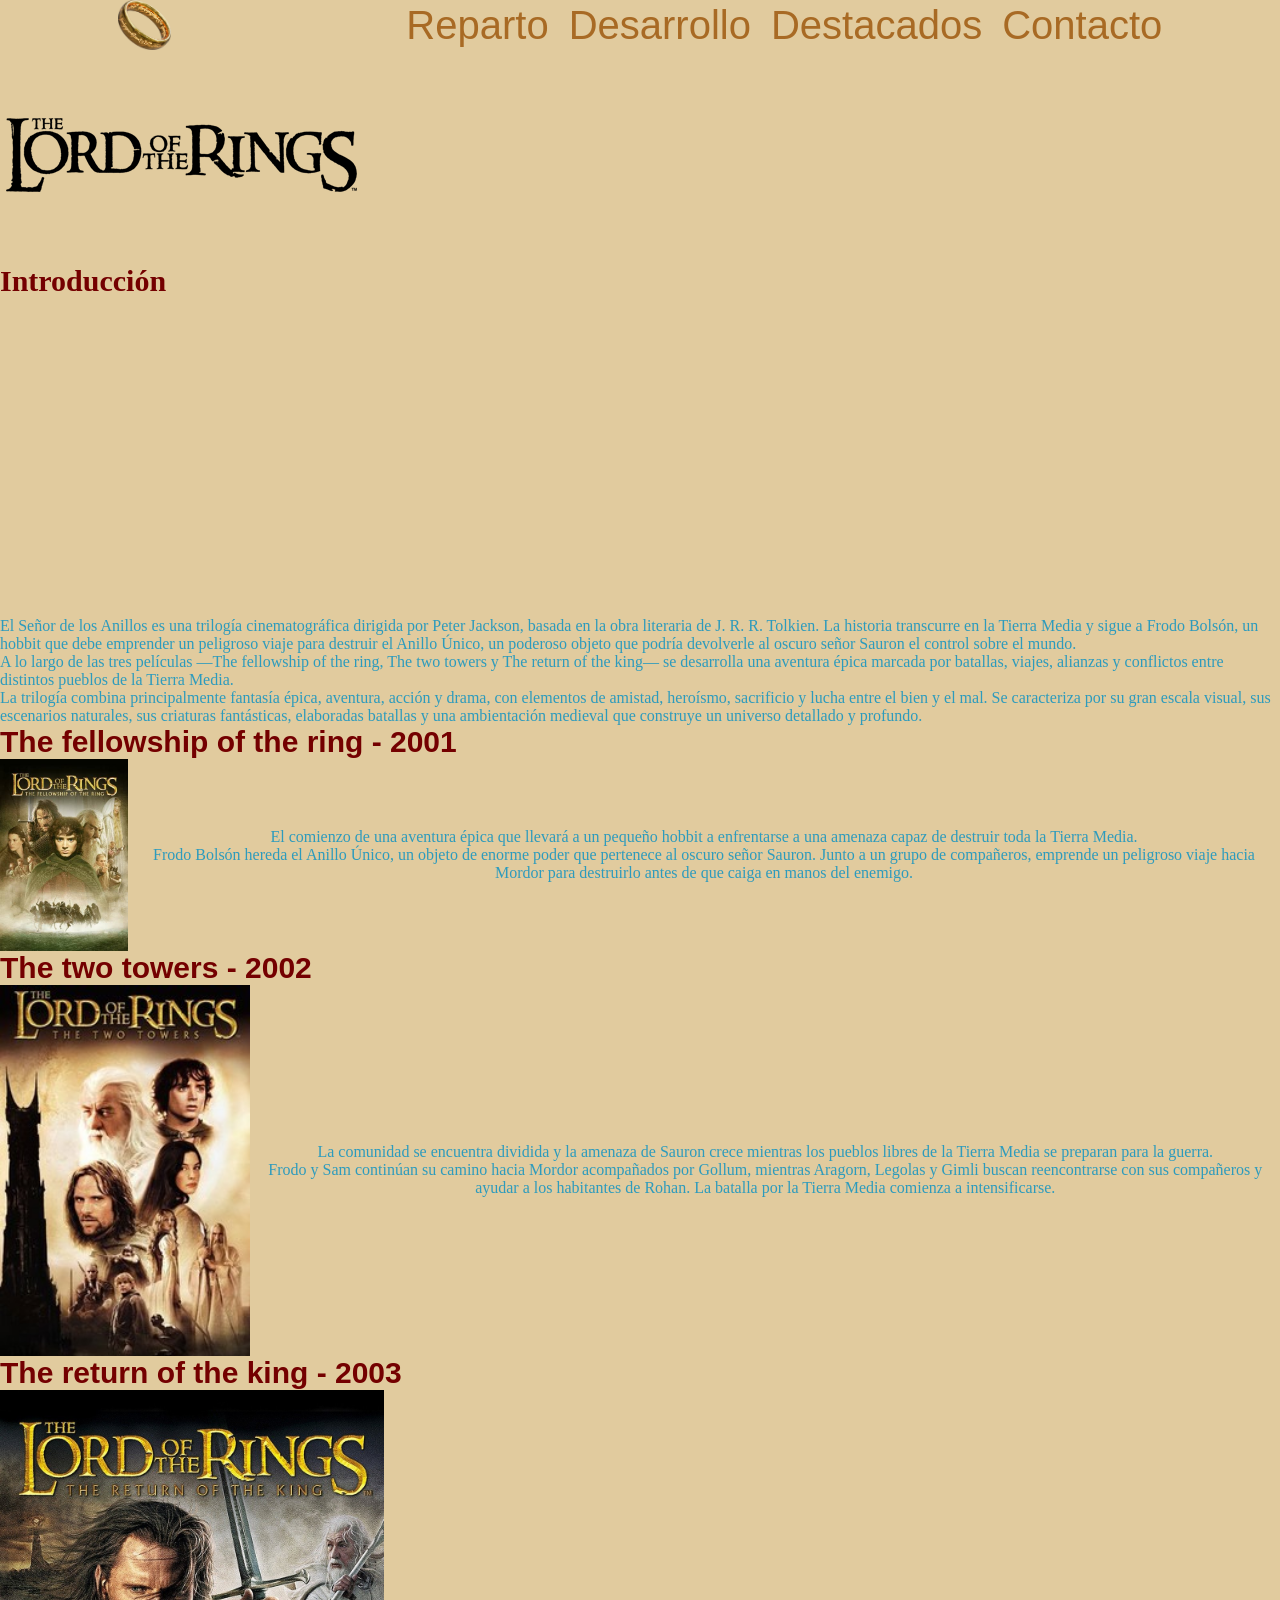
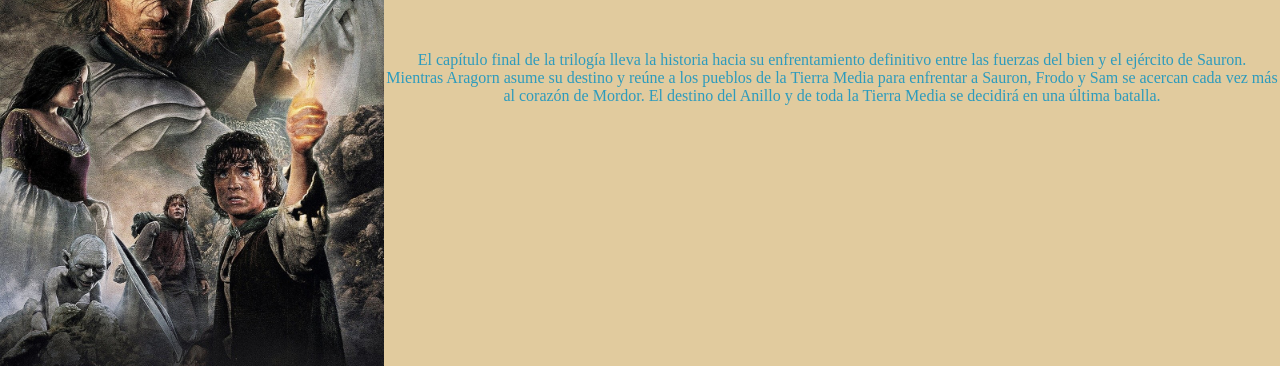
==== index.html @ 82c7f259 "Inicio de proyecto" ====
<!doctype html>
<html lang="en">
  <head>
    <meta charset="UTF-8" />
    <meta name="viewport" content="width=device-width, initial-scale=1.0" />
    <title>El señor de los anillos</title>
    <link rel="stylesheet" href="./css/index.css" />
  </head>
  <body>
    <header>
      <nav>
        <img
          class="anillo"
          href="./index.html"
          src="./imagenes/One-Ring-PNG-Images.png"
          width="5%"
          alt="Anillo de sauron"
        />

        <ul>
          <li><a href="./Paginas/Reparto.html">Reparto</a></li>
          <li><a href="./Paginas/Desarrollo.html">Desarrollo</a></li>
          <li><a href="./Paginas/Destacados.html">Destacados</a></li>
          <li><a href="./Paginas/Contacto.html">Contacto</a></li>
        </ul>
      </nav>
    </header>

    <main>
      <section>
        <img
          src="./imagenes/lord-of-the-rings-png-logo-6406.png"
          alt="The lord of the rings"
        />

        <h2>Introducción</h2>
        <iframe
          width="560"
          height="315"
          src="https://www.youtube.com/embed/PqkCmkSQfOA?si=fyWoKGfiQAsrB-kh"
          title="YouTube video player"
          frameborder="0"
          allow="
            accelerometer;
            autoplay;
            clipboard-write;
            encrypted-media;
            gyroscope;
            picture-in-picture;
            web-share;
          "
          referrerpolicy="strict-origin-when-cross-origin"
          allowfullscreen
        ></iframe>

        <article>
          <p class="p1">
            El Señor de los Anillos es una trilogía cinematográfica dirigida por
            Peter Jackson, basada en la obra literaria de J. R. R. Tolkien. La
            historia transcurre en la Tierra Media y sigue a Frodo Bolsón, un
            hobbit que debe emprender un peligroso viaje para destruir el Anillo
            Único, un poderoso objeto que podría devolverle al oscuro señor
            Sauron el control sobre el mundo.
          </p>
          <p class="p1">
            A lo largo de las tres películas —The fellowship of the ring, The
            two towers y The return of the king— se desarrolla una aventura
            épica marcada por batallas, viajes, alianzas y conflictos entre
            distintos pueblos de la Tierra Media.
          </p>
          <p class="p1">
            La trilogía combina principalmente fantasía épica, aventura, acción
            y drama, con elementos de amistad, heroísmo, sacrificio y lucha
            entre el bien y el mal. Se caracteriza por su gran escala visual,
            sus escenarios naturales, sus criaturas fantásticas, elaboradas
            batallas y una ambientación medieval que construye un universo
            detallado y profundo.
          </p>
        </article>
      </section>

      <section>
        <h2 class="p2">The fellowship of the ring - 2001</h2>
        <div class="index">
          <img
            src="./imagenes/La comunidad del anillo.jpg"
            width="10%"
            alt="The fellowship of the ring"
          />

          <div>
            <p class="p1">
              El comienzo de una aventura épica que llevará a un pequeño hobbit
              a enfrentarse a una amenaza capaz de destruir toda la Tierra
              Media.
            </p>
            <p class="p1">
              Frodo Bolsón hereda el Anillo Único, un objeto de enorme poder que
              pertenece al oscuro señor Sauron. Junto a un grupo de compañeros,
              emprende un peligroso viaje hacia Mordor para destruirlo antes de
              que caiga en manos del enemigo.
            </p>
          </div>
        </div>
      </section>

      <section>
        <h2 class="p2">The two towers - 2002</h2>
        <div class="index">
          <img
            src="./imagenes/Las dos torres.jpg"
            width="30%"
            alt="The two towers"
          />
          <figure>
            <p class="p1">
              La comunidad se encuentra dividida y la amenaza de Sauron crece
              mientras los pueblos libres de la Tierra Media se preparan para la
              guerra.
            </p>
            <p class="p1">
              Frodo y Sam continúan su camino hacia Mordor acompañados por
              Gollum, mientras Aragorn, Legolas y Gimli buscan reencontrarse con
              sus compañeros y ayudar a los habitantes de Rohan. La batalla por
              la Tierra Media comienza a intensificarse.
            </p>
          </figure>
        </div>
      </section>

      <section>
        <h2 class="p2">The return of the king - 2003</h2>
        <div class="index">
          <img
            src="./imagenes/El retorno del rey.jpg"
            width="30%"
            alt="The return of the king"
          />

          <figure>
            <p class="p1">
              El capítulo final de la trilogía lleva la historia hacia su
              enfrentamiento definitivo entre las fuerzas del bien y el ejército
              de Sauron.
            </p>
            <p class="p1">
              Mientras Aragorn asume su destino y reúne a los pueblos de la
              Tierra Media para enfrentar a Sauron, Frodo y Sam se acercan cada
              vez más al corazón de Mordor. El destino del Anillo y de toda la
              Tierra Media se decidirá en una última batalla.
            </p>
          </figure>
        </div>
      </section>
    </main>

    <footer></footer>
  </body>
</html>
---- css/index.css ----
* {
  box-sizing: border-box;
  padding: 0;
  margin: 0;
}


nav { display: flex;
    justify-content: space-around;
    align-items: center;

}

nav ul{
    display: flex;
    gap: 20px;

}


a{
    text-decoration: none;
}

li {
    list-style: none;
}


.anillo{
    height: 50px;
    width: auto;
}

.index{
    display: flex;
    text-align: center;
    justify-content: center;
    align-items: center;
    width: 100%;
}



body {
  background-color: rgb(225, 203, 158);
}

p {
  color: rgb(45, 155, 189);
}

h2 {
  color: rgb(116, 0, 0);
  font-size: 30px;
}
a {
  color: rgb(168, 106, 36);
  font-family: Arial, Helvetica, sans-serif;
  font-size: 40px;
  font-style: normal;
}

img {
  transition:
    transform 0.3s ease,
    box-shadow 0.3s ease;
}

img:hover {
  transform: scale(1.05);
  box-shadow: 0 10px 20px rgba(0, 0, 0, 0.2);
}

.p1 {
  font-family: Georgia;
}

.p2 {
  font-family: Helvetica, sans-serif;
}

h1 {
  font-size: 40px;
  font-family: "Courier New", Courier, monospace;
  color: rgb(5, 42, 5);
}

h3 {
  font-size: 20px;
  font-family: "Courier New", Courier, monospace;
  color: rgb(5, 42, 5);
}

li {
  color: rgb(168, 106, 36);
}
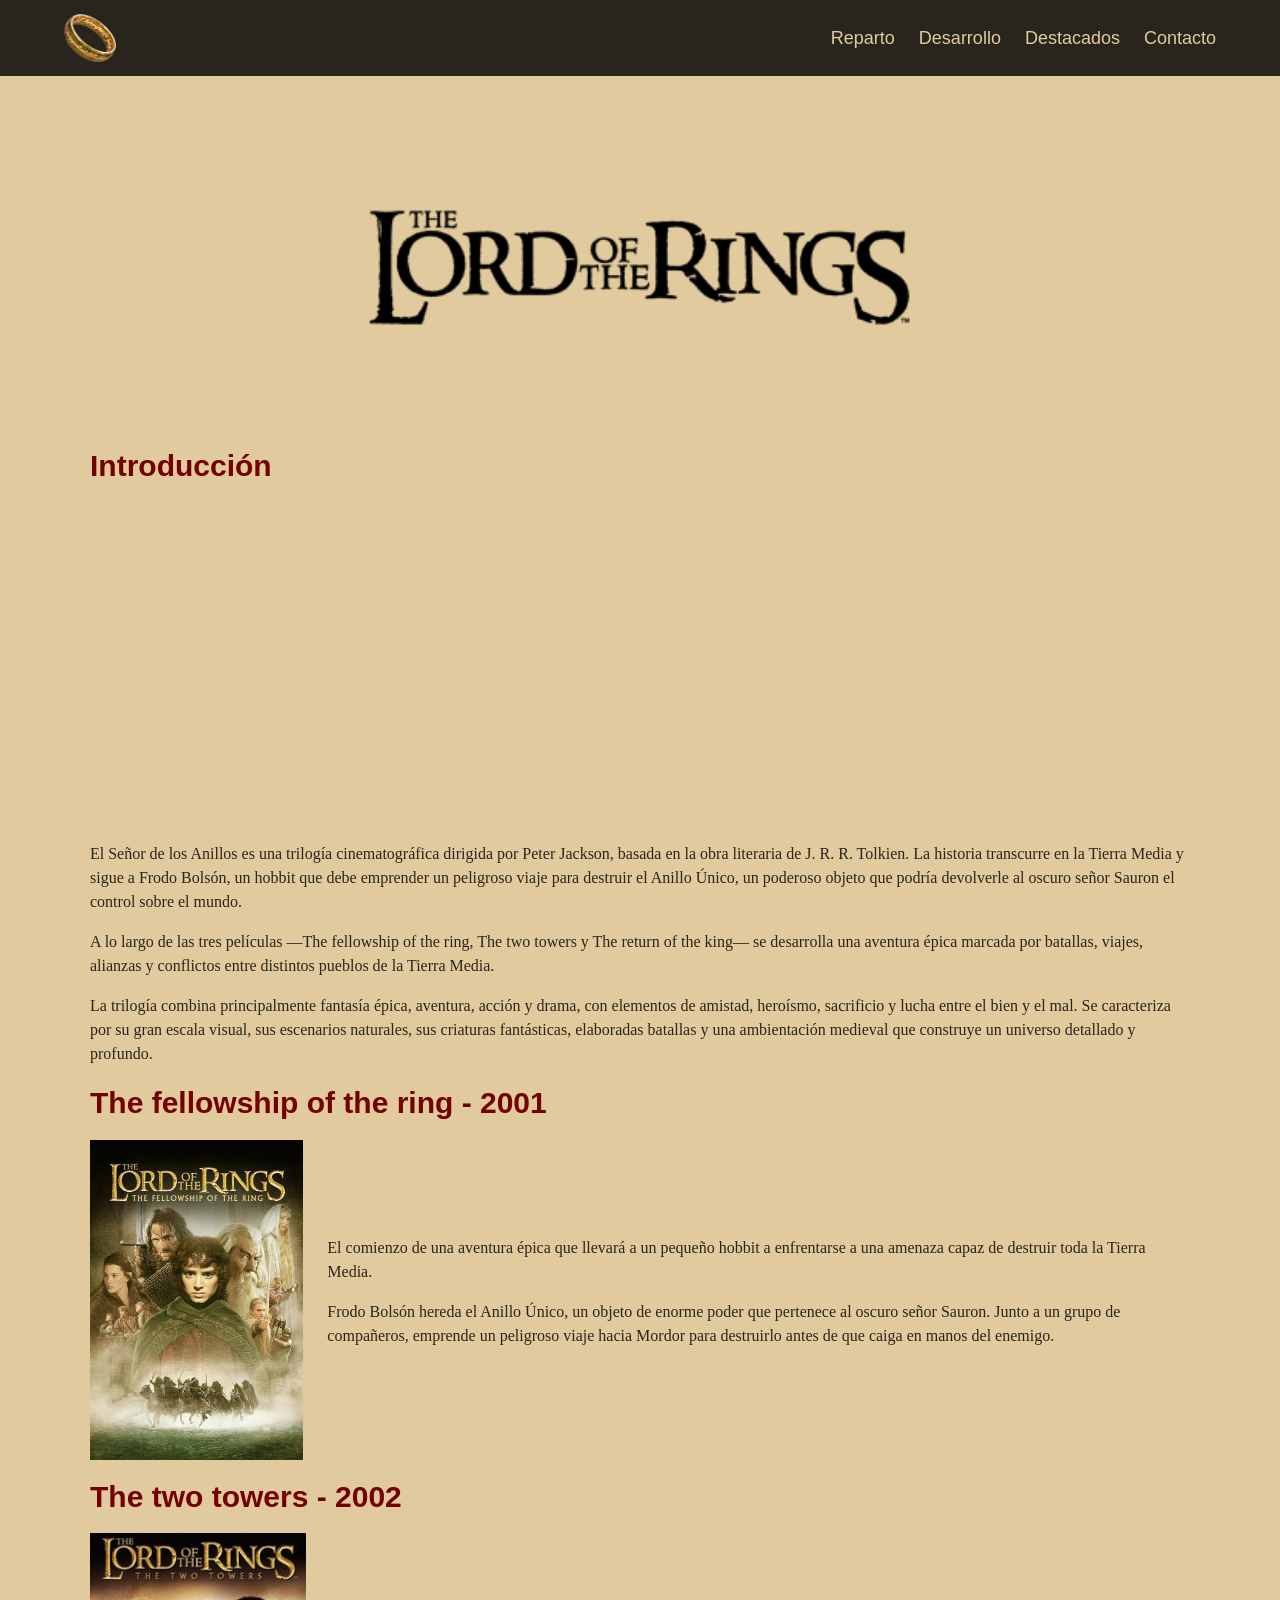
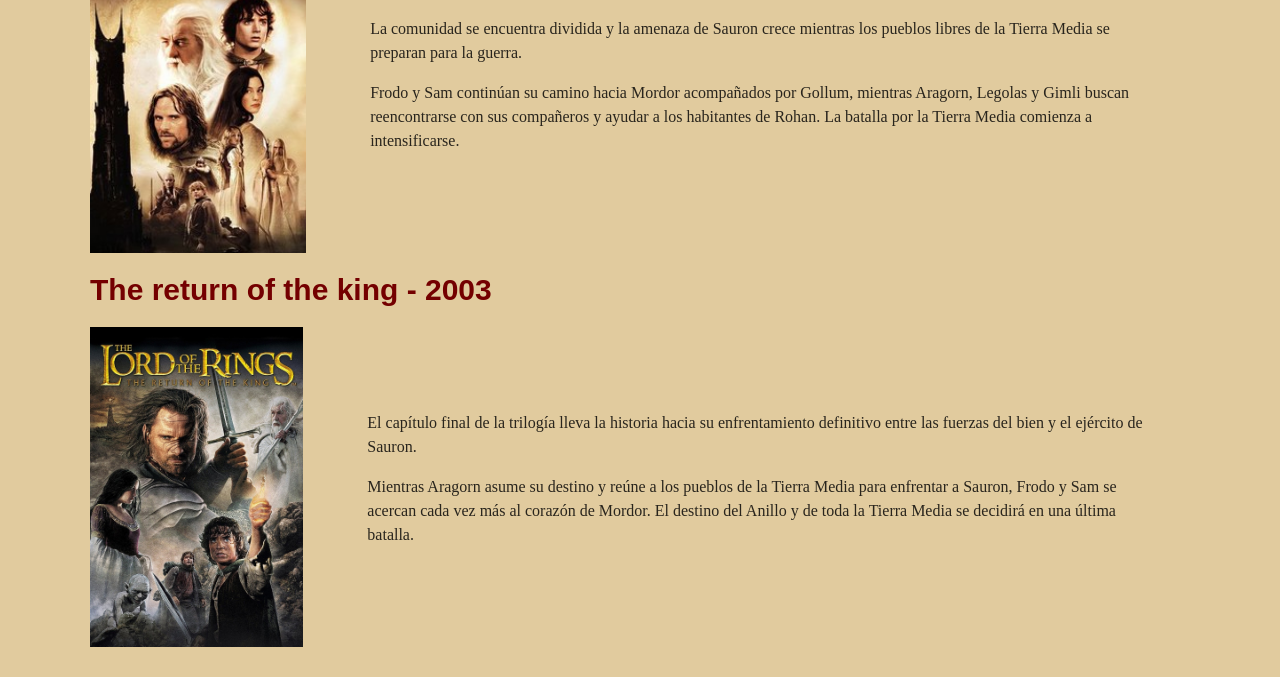
==== commit 437bca56: "Refactorizacion del css y uso de display" ====
--- a/index.html
+++ b/index.html
@@ -1,23 +1,24 @@
 <!doctype html>
-<html lang="en">
+<html lang="es">
   <head>
     <meta charset="UTF-8" />
     <meta name="viewport" content="width=device-width, initial-scale=1.0" />
     <title>El señor de los anillos</title>
+    <link rel="stylesheet" href="./css/comun.css" />
     <link rel="stylesheet" href="./css/index.css" />
+    <link rel="icon" type="image/png" href="favicon.png" />
   </head>
   <body>
     <header>
       <nav>
-        <img
-          class="anillo"
-          href="./index.html"
-          src="./imagenes/One-Ring-PNG-Images.png"
-          width="5%"
-          alt="Anillo de sauron"
-        />
-
-        <ul>
+        <a class="enlace-inicio" href="./index.html" aria-label="Ir al inicio">
+          <img
+            class="logo-anillo"
+            src="./imagenes/One-Ring-PNG-Images.png"
+            alt="Anillo de Sauron"
+          />
+        </a>
+        <ul class="menu-principal">
           <li><a href="./Paginas/Reparto.html">Reparto</a></li>
           <li><a href="./Paginas/Desarrollo.html">Desarrollo</a></li>
           <li><a href="./Paginas/Destacados.html">Destacados</a></li>
@@ -29,17 +30,16 @@
     <main>
       <section>
         <img
+          class="logo-titulo"
           src="./imagenes/lord-of-the-rings-png-logo-6406.png"
           alt="The lord of the rings"
         />
 
         <h2>Introducción</h2>
         <iframe
-          width="560"
-          height="315"
+          class="video-introduccion"
           src="https://www.youtube.com/embed/PqkCmkSQfOA?si=fyWoKGfiQAsrB-kh"
           title="YouTube video player"
-          frameborder="0"
           allow="
             accelerometer;
             autoplay;
@@ -54,7 +54,7 @@
         ></iframe>
 
         <article>
-          <p class="p1">
+          <p class="texto">
             El Señor de los Anillos es una trilogía cinematográfica dirigida por
             Peter Jackson, basada en la obra literaria de J. R. R. Tolkien. La
             historia transcurre en la Tierra Media y sigue a Frodo Bolsón, un
@@ -62,13 +62,13 @@
             Único, un poderoso objeto que podría devolverle al oscuro señor
             Sauron el control sobre el mundo.
           </p>
-          <p class="p1">
+          <p class="texto">
             A lo largo de las tres películas —The fellowship of the ring, The
             two towers y The return of the king— se desarrolla una aventura
             épica marcada por batallas, viajes, alianzas y conflictos entre
             distintos pueblos de la Tierra Media.
           </p>
-          <p class="p1">
+          <p class="texto">
             La trilogía combina principalmente fantasía épica, aventura, acción
             y drama, con elementos de amistad, heroísmo, sacrificio y lucha
             entre el bien y el mal. Se caracteriza por su gran escala visual,
@@ -80,8 +80,8 @@
       </section>
 
       <section>
-        <h2 class="p2">The fellowship of the ring - 2001</h2>
-        <div class="index">
+        <h2>The fellowship of the ring - 2001</h2>
+        <div class="ficha-pelicula">
           <img
             src="./imagenes/La comunidad del anillo.jpg"
             width="10%"
@@ -89,12 +89,12 @@
           />
 
           <div>
-            <p class="p1">
+            <p class="texto">
               El comienzo de una aventura épica que llevará a un pequeño hobbit
               a enfrentarse a una amenaza capaz de destruir toda la Tierra
               Media.
             </p>
-            <p class="p1">
+            <p class="texto">
               Frodo Bolsón hereda el Anillo Único, un objeto de enorme poder que
               pertenece al oscuro señor Sauron. Junto a un grupo de compañeros,
               emprende un peligroso viaje hacia Mordor para destruirlo antes de
@@ -105,20 +105,20 @@
       </section>
 
       <section>
-        <h2 class="p2">The two towers - 2002</h2>
-        <div class="index">
+        <h2>The two towers - 2002</h2>
+        <div class="ficha-pelicula">
           <img
             src="./imagenes/Las dos torres.jpg"
             width="30%"
             alt="The two towers"
           />
           <figure>
-            <p class="p1">
+            <p class="texto">
               La comunidad se encuentra dividida y la amenaza de Sauron crece
               mientras los pueblos libres de la Tierra Media se preparan para la
               guerra.
             </p>
-            <p class="p1">
+            <p class="texto">
               Frodo y Sam continúan su camino hacia Mordor acompañados por
               Gollum, mientras Aragorn, Legolas y Gimli buscan reencontrarse con
               sus compañeros y ayudar a los habitantes de Rohan. La batalla por
@@ -129,8 +129,8 @@
       </section>
 
       <section>
-        <h2 class="p2">The return of the king - 2003</h2>
-        <div class="index">
+        <h2>The return of the king - 2003</h2>
+        <div class="ficha-pelicula">
           <img
             src="./imagenes/El retorno del rey.jpg"
             width="30%"
@@ -138,12 +138,12 @@
           />
 
           <figure>
-            <p class="p1">
+            <p class="texto">
               El capítulo final de la trilogía lleva la historia hacia su
               enfrentamiento definitivo entre las fuerzas del bien y el ejército
               de Sauron.
             </p>
-            <p class="p1">
+            <p class="texto">
               Mientras Aragorn asume su destino y reúne a los pueblos de la
               Tierra Media para enfrentar a Sauron, Frodo y Sam se acercan cada
               vez más al corazón de Mordor. El destino del Anillo y de toda la
--- a/css/comun.css
+++ b/css/comun.css
@@ -0,0 +1,98 @@
+* {
+  box-sizing: border-box;
+}
+
+body {
+  margin: 0;
+  background-color: #e1cb9e;
+  color: #29251d;
+  font-family: Georgia, "Times New Roman", serif;
+  line-height: 24px;
+}
+
+header {
+  background-color: #29251d;
+}
+
+nav {
+  display: flex;
+  align-items: center;
+  justify-content: space-between;
+  width: 90%;
+  max-width: 1200px;
+  margin: 0 auto;
+  padding: 12px 0;
+}
+
+.enlace-inicio {
+  display: flex;
+  align-items: center;
+}
+
+.logo-anillo {
+  display: block;
+  width: 52px;
+  height: 52px;
+  object-fit: contain;
+}
+
+.menu-principal {
+  display: flex;
+  justify-content: center;
+  gap: 24px;
+  margin: 0;
+  padding: 0;
+  list-style: none;
+}
+
+.menu-principal a {
+  color: #e1cb9e;
+  font-family: Arial, Helvetica, sans-serif;
+  font-size: 18px;
+  text-decoration: none;
+}
+
+.menu-principal a:hover {
+  color: #fff;
+  text-decoration: underline;
+}
+
+main {
+  width: 90%;
+  max-width: 1100px;
+  margin: 30px auto;
+}
+
+h1,
+h2,
+h3 {
+  color: #740000;
+}
+
+h1 {
+  font-family: "Courier New", Courier, monospace;
+  font-size: 40px;
+}
+
+h2 {
+  font-family: Helvetica, Arial, sans-serif;
+  font-size: 30px;
+}
+
+h3 {
+  font-size: 20px;
+}
+
+p {
+  margin: 0 0 16px;
+}
+
+.texto {
+  font-family: Georgia, "Times New Roman", serif;
+}
+
+footer {
+  width: 90%;
+  max-width: 1100px;
+  margin: 30px auto;
+}
--- a/css/index.css
+++ b/css/index.css
@@ -1,97 +1,31 @@
-* {
-  box-sizing: border-box;
-  padding: 0;
-  margin: 0;
+.logo-titulo {
+  display: block;
+  width: 560px;
+  margin: 0 auto 24px;
 }
 
-
-nav { display: flex;
-    justify-content: space-around;
-    align-items: center;
-
+.video-introduccion {
+  display: block;
+  width: 560px;
+  height: 315px;
+  margin: 24px auto;
+  border: 0;
 }
 
-nav ul{
-    display: flex;
-    gap: 20px;
-
+.ficha-pelicula {
+  display: flex;
+  align-items: center;
+  justify-content: center;
+  gap: 24px;
+  margin-top: 16px;
 }
 
-
-a{
-    text-decoration: none;
+.ficha-pelicula img {
+  width: 260px;
+  height: 320px;
+  object-fit: cover;
 }
 
-li {
-    list-style: none;
+.ficha-pelicula img:hover {
+  opacity: 0.8;
 }
-
-
-.anillo{
-    height: 50px;
-    width: auto;
-}
-
-.index{
-    display: flex;
-    text-align: center;
-    justify-content: center;
-    align-items: center;
-    width: 100%;
-}
-
-
-
-body {
-  background-color: rgb(225, 203, 158);
-}
-
-p {
-  color: rgb(45, 155, 189);
-}
-
-h2 {
-  color: rgb(116, 0, 0);
-  font-size: 30px;
-}
-a {
-  color: rgb(168, 106, 36);
-  font-family: Arial, Helvetica, sans-serif;
-  font-size: 40px;
-  font-style: normal;
-}
-
-img {
-  transition:
-    transform 0.3s ease,
-    box-shadow 0.3s ease;
-}
-
-img:hover {
-  transform: scale(1.05);
-  box-shadow: 0 10px 20px rgba(0, 0, 0, 0.2);
-}
-
-.p1 {
-  font-family: Georgia;
-}
-
-.p2 {
-  font-family: Helvetica, sans-serif;
-}
-
-h1 {
-  font-size: 40px;
-  font-family: "Courier New", Courier, monospace;
-  color: rgb(5, 42, 5);
-}
-
-h3 {
-  font-size: 20px;
-  font-family: "Courier New", Courier, monospace;
-  color: rgb(5, 42, 5);
-}
-
-li {
-  color: rgb(168, 106, 36);
-}
